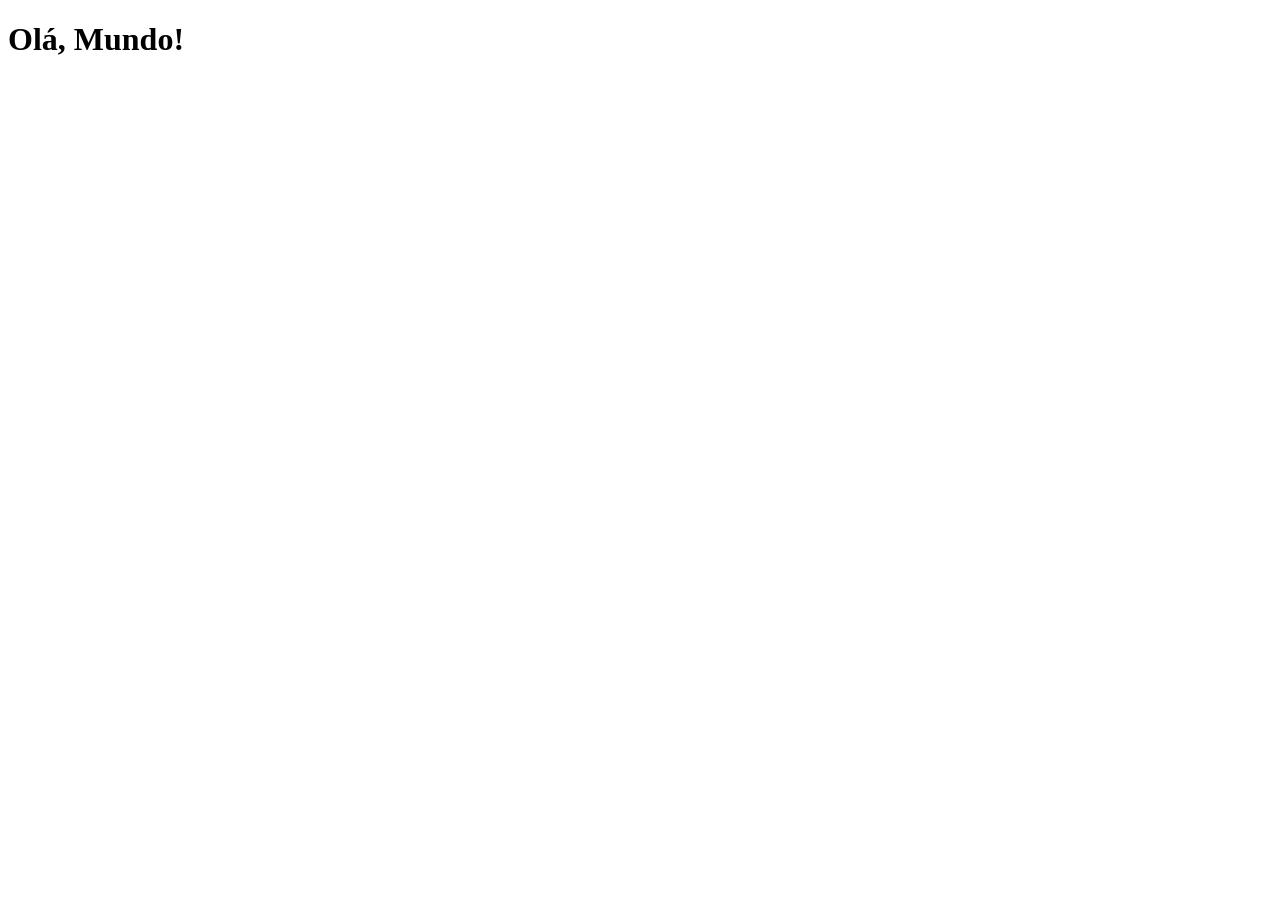
==== index.html @ b6e13a4a "criei a página principal" ====
<!DOCTYPE html>
<html lang="pt-br">
<head>
    <meta charset="UTF-8">
    <meta name="viewport" content="width=device-width, initial-scale=1.0">
    <link rel="shortcut icon" href="favicon.ico" type="image/x-icon">
    <title>Projeto Redes Sociais</title>
</head>
<body>
    <h1>Olá, Mundo!</h1>
</body>
</html>
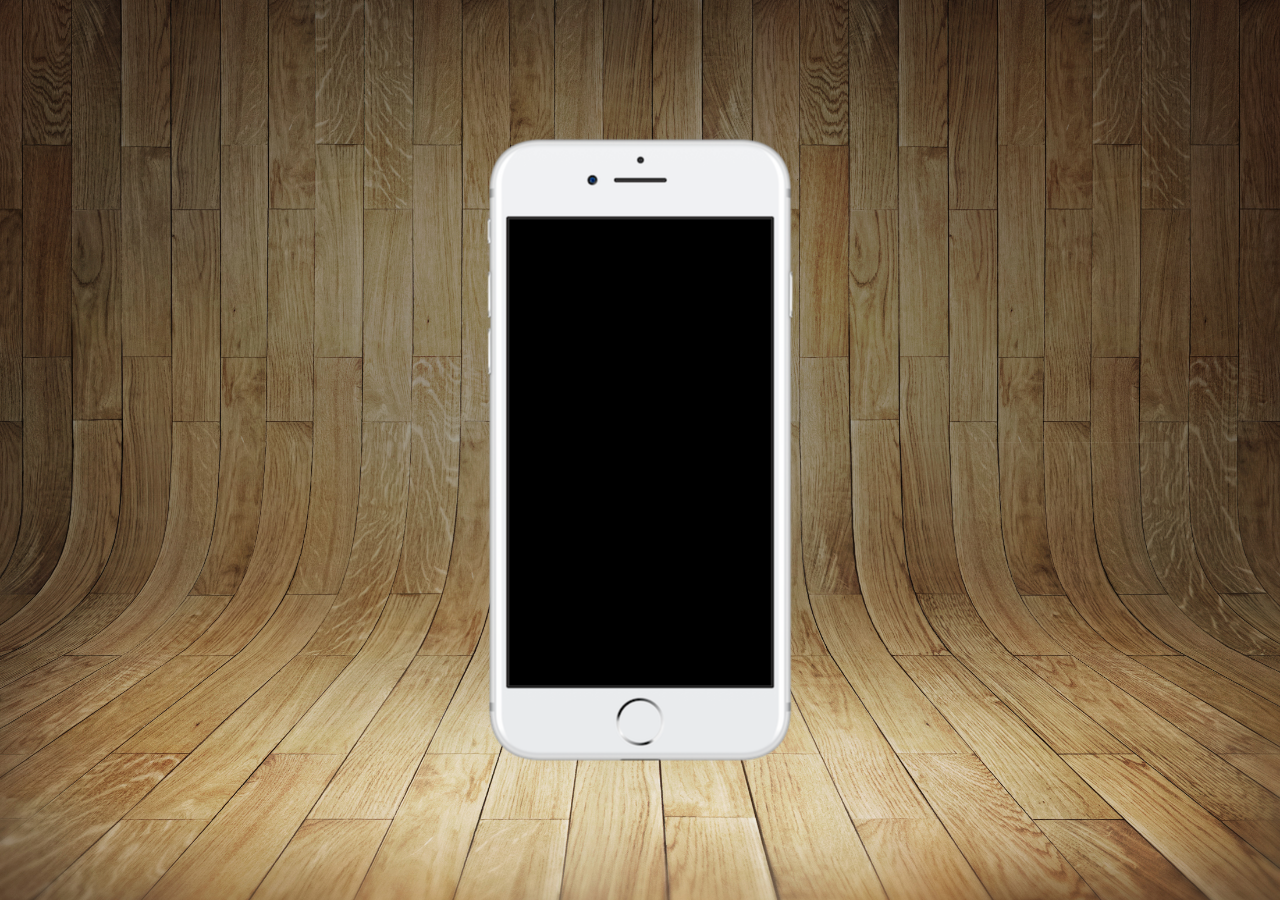
==== commit 4cd99a9f: "atualização da página inicial" ====
--- a/index.html
+++ b/index.html
@@ -4,9 +4,17 @@
     <meta charset="UTF-8">
     <meta name="viewport" content="width=device-width, initial-scale=1.0">
     <link rel="shortcut icon" href="favicon.ico" type="image/x-icon">
+    <link rel="stylesheet" href="estilos/style.css">
     <title>Projeto Redes Sociais</title>
 </head>
 <body>
-    <h1>Olá, Mundo!</h1>
+    <main>
+        <section id="telefone">
+            
+        </section>
+        <section id="redes-sociais">
+                
+            </section>
+    </main>
 </body>
 </html>
--- a/estilos/style.css
+++ b/estilos/style.css
@@ -0,0 +1,37 @@
+@charset "UTF-8";
+* {
+    margin: 0px;
+    padding: 0px;
+    font-family: Arial, Helvetica, sans-serif;
+}
+
+html, body {
+    height: 100vh;
+    width: 100vw;
+    background-color: black;
+}
+
+body {
+    background: url('../imagens/fundo-madeira.jpg') no-repeat top center;
+    background-size: cover;
+    background-attachment: fixed;
+}
+
+main {
+    position: relative;
+    height: 100vh;
+    
+}
+
+section#telefone {
+    /*Para deixar o container centralizado*/
+    position: absolute;
+    top: 50%;
+    left: 50%;
+    transform: translate(-50%, -50%);
+
+
+    height: 627px;
+    width: 311px;
+    background: url('../imagens/frame-iphone.png') no-repeat;
+}
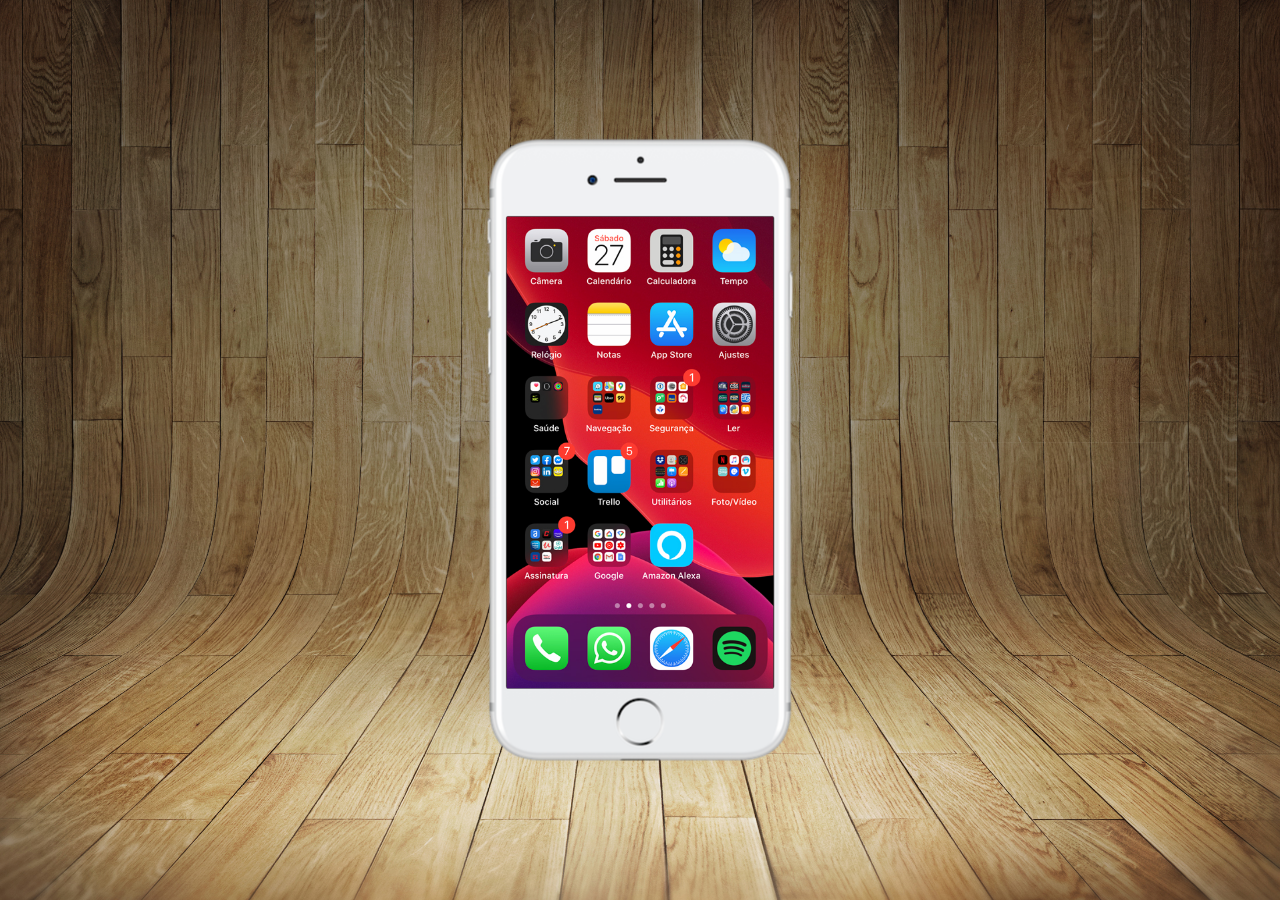
==== commit 6c376efe: "criei a tela home" ====
--- a/index.html
+++ b/index.html
@@ -10,7 +10,7 @@
 <body>
     <main>
         <section id="telefone">
-            
+          <iframe src="home.html" name="tela" id="tela" frameborder="0"></iframe>  
         </section>
         <section id="redes-sociais">
                 
--- a/estilos/style.css
+++ b/estilos/style.css
@@ -34,4 +34,12 @@
     height: 627px;
     width: 311px;
     background: url('../imagens/frame-iphone.png') no-repeat;
+}
+
+iframe#tela {
+    position: relative;
+    top: 80px;
+    left: 22px;
+    width: 267px;
+    height: 472px;
 }
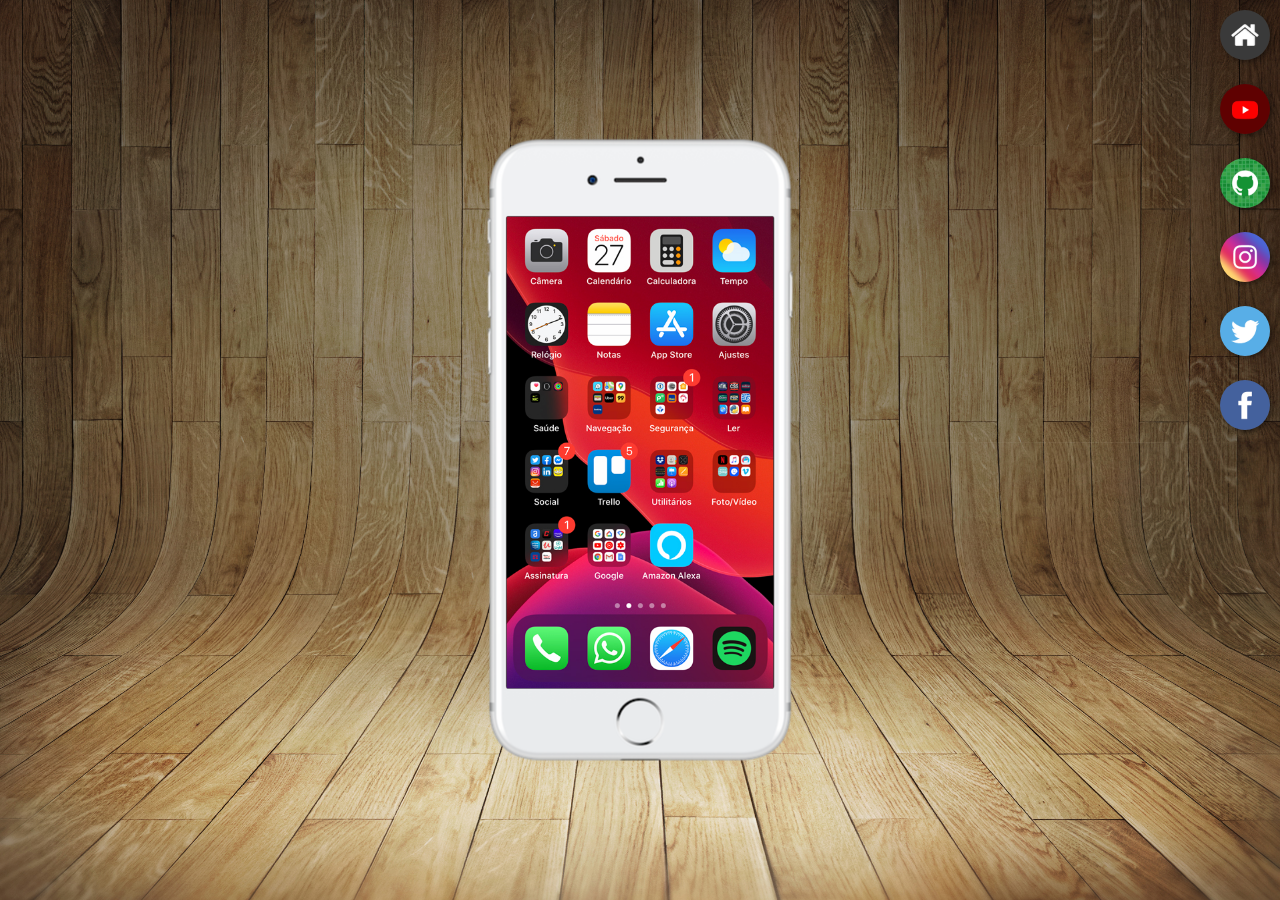
==== commit 11c8f7ff: "criei botões na lateral" ====
--- a/index.html
+++ b/index.html
@@ -10,10 +10,18 @@
 <body>
     <main>
         <section id="telefone">
-          <iframe src="home.html" name="tela" id="tela" frameborder="0"></iframe>  
+          <iframe src="home.html" name="tela" id="tela" frameborder="0">
+            Seu navegador não é compatível com isso.
+          </iframe>  
+          
         </section>
         <section id="redes-sociais">
-                
+             <a href="#" target="tela"><img src="imagens/logo-home.jpg" alt="Home"></a><br>
+             <a href="#" target="tela"><img src="imagens/logo-youtube.jpg" alt="Youtube"></a><br>  
+             <a href="#" target="tela"><img src="imagens/logo-github.jpg" alt="Github"></a><br>  
+             <a href="#" target="tela"><img src="imagens/logo-instagram.jpg" alt="Instagram"></a><br>  
+             <a href="#" target="tela"><img src="imagens/logo-twitter.jpg" alt="Twitter"></a><br>  
+             <a href="#" target="tela"><img src="imagens/logo-facebook.jpg" alt="Facebook"></a>     
             </section>
     </main>
 </body>
--- a/estilos/style.css
+++ b/estilos/style.css
@@ -42,4 +42,24 @@
     left: 22px;
     width: 267px;
     height: 472px;
+}
+
+section#redes-sociais {
+    text-align: right;
+}
+
+section#redes-sociais img {
+    width: 50px;
+    margin: 10px;
+    border-radius: 50%;
+    box-shadow: 2px 2px 5px rgba(0, 0, 0, 0.423);
+    box-sizing: border-box;
+}
+
+section#redes-sociais img:hover {
+    border: 2px solid rgba(255, 255, 255, 0.482);
+    transform: translate(-3px, -3px);
+    box-shadow: 5px 5px 10px rgba(0, 0, 0, 0.66);
+    transition: transform .5s, border .5s;
+
 }
